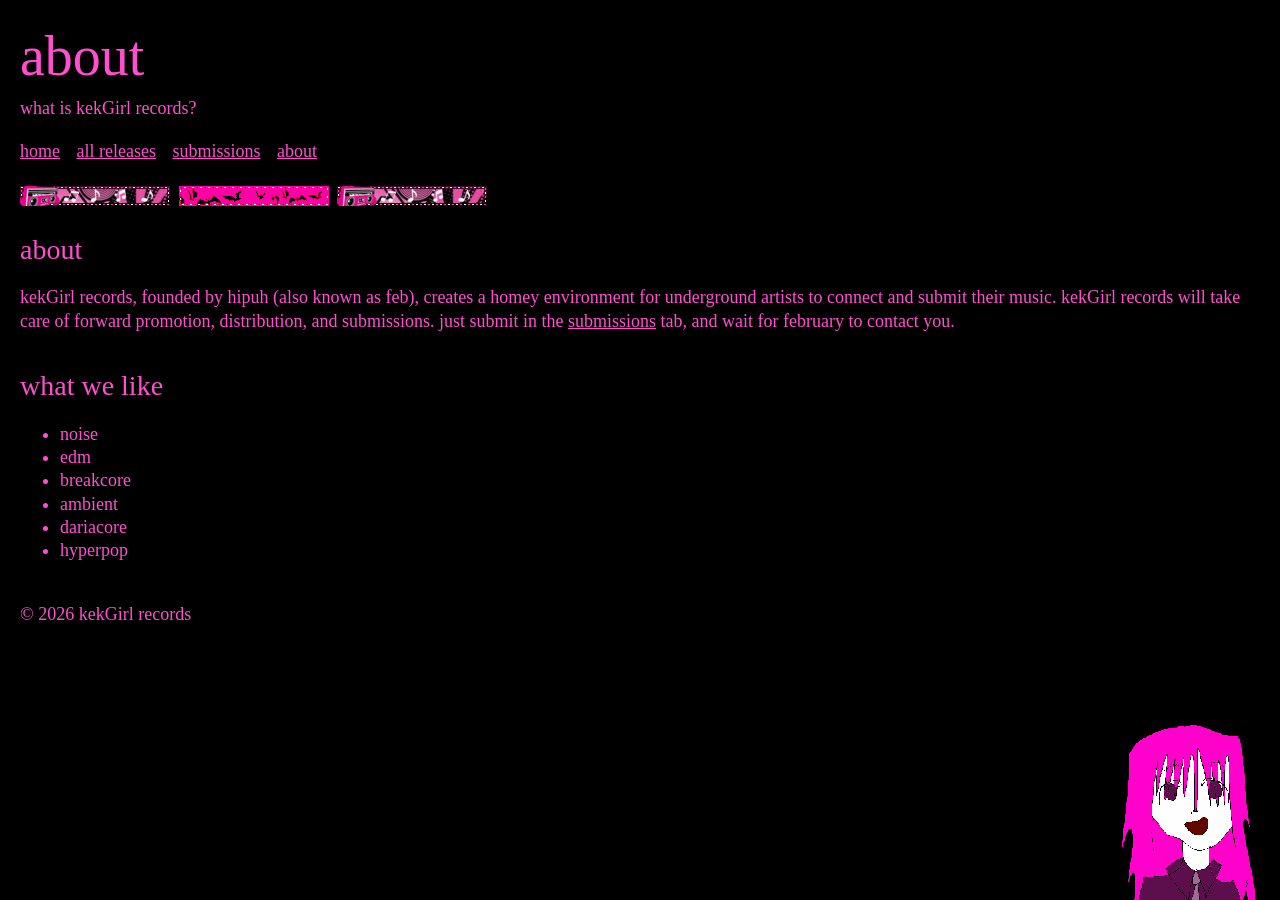
==== about.html @ a8c9d205 "Create about.html" ====
<!DOCTYPE html>
<html>
<head>
  <title>about - kekGirl records</title>
  <link rel="icon" type="image/png" href="assets/mascot.png">
  <link rel="stylesheet" href="style.css">
</head>
<body>

<header>
  <h1>about</h1>
  <p>what is kekGirl records?</p>
</header>

<nav>
  <a href="index.html">home</a>
  <a href="releases.html">all releases</a>
  <a href="submissions.html">submissions</a>
  <a href="about.html">about</a>
</nav>

<div class="blinkies">
  <img src="assets/blinkie1.gif">
  <img src="assets/blinkie2.gif">
  <img src="assets/blinkie1.gif">
</div>

<section>
  <h2>about</h2>

  <p>
    kekGirl records, founded by hipuh (also known as feb), 
    creates a homey environment for underground artists to connect
    and submit their music. kekGirl records will take care of forward promotion,
    distribution, and submissions. just submit in the <a href="submissions.html">submissions</a> tab,
    and wait for february to contact you.
  </p>

</section>

<section>
  <h2>what we like</h2>

  <ul>
    <li>noise</li>
    <li>edm</li>
    <li>breakcore</li>
    <li>ambient</li>
    <li>dariacore</li>
    <li>hyperpop</li>
  </ul>
</section>

<img class="corner-image" src="assets/mascot.png" alt="mascot">

<footer>
  © 2026 kekGirl records
</footer>

</body>
</html>
---- style.css ----
* {
    box-sizing: border-box;
}

body {
    margin: 0;
    padding: 20px;
    background: #000000;
    color: #ff4fcf;
    font-family: "Times New Roman", Times, serif;
    font-size: 18px;
    line-height: 1.3;
}

/* links */

a {
    color: #ff4fcf;
    text-decoration: underline;
}

a:visited {
    color: #d438aa;
}

a:hover {
    color: #ffffff;
}

/* header */

header {
    margin-bottom: 20px;
}

h1 {
    margin: 0;
    font-size: 56px;
    font-weight: normal;
}

header p {
    margin: 4px 0 0;
}

/* nav */

nav {
    margin-bottom: 20px;
}

nav a {
    margin-right: 12px;
}

/* blinkies */

.blinkies {
    margin-bottom: 25px;
}

.blinkies img {
    height: 20px;
    margin-right: 4px;
    vertical-align: middle;
    image-rendering: pixelated;
}

/* sections */

section {
    margin-bottom: 35px;
}

h2 {
    margin: 0 0 15px;
    font-size: 28px;
    font-weight: normal;
}

/* releases */

.grid {
    display: block;
}

.card {
    display: block;
    width: 220px;
    margin-bottom: 25px;
    color: #ff4fcf;
    text-decoration: none;
}

.card img {
    display: block;
    width: 220px;
    height: auto;
    margin-bottom: 8px;
}

.card h3 {
    margin: 0 0 4px;
    font-size: 20px;
    font-weight: normal;
}

.card p {
    margin: 0 0 4px;
}

.card span {
    display: block;
}

/* artist list */

.artist-list a {
    display: block;
    margin-bottom: 8px;
}

/* catalog */

.catalog {
    list-style: none;
    padding: 0;
    margin: 0;
}

.catalog li {
    margin-bottom: 6px;
}

/* release archive page */

.release-list {
    display: block;
}

.release-row {
    display: flex;
    align-items: flex-start;
    gap: 12px;
    margin-bottom: 20px;
    color: #ff4fcf;
    text-decoration: none;
    max-width: 500px;
}

.release-row img {
    width: 95px;
    height: 95px;
    object-fit: cover;
}

.release-row h3 {
    margin: 0 0 4px;
    font-weight: normal;
}

.release-row p {
    margin: 0 0 4px;
}

/* mascot */

.corner-image {
    position: fixed;
    right: 0;
    bottom: 0;
    width: 180px;
    pointer-events: none;
    image-rendering: pixelated;
    z-index: 999;
}

/* footer */

footer {
    margin-top: 40px;
    padding-bottom: 20px;
}

.footer-links {
    margin-top: 8px;
}

/* phones */

@media (max-width: 700px) {
    body {
        padding: 15px;
    }

    h1 {
        font-size: 42px;
    }

    .card,
    .card img {
        width: 180px;
    }

    .corner-image {
        width: 130px;
    }

    .release-row {
        flex-direction: column;
    }

    .release-row img {
        width: 120px;
        height: auto;
    }
}

iframe {
    max-width: 100%;
    background: white;
}
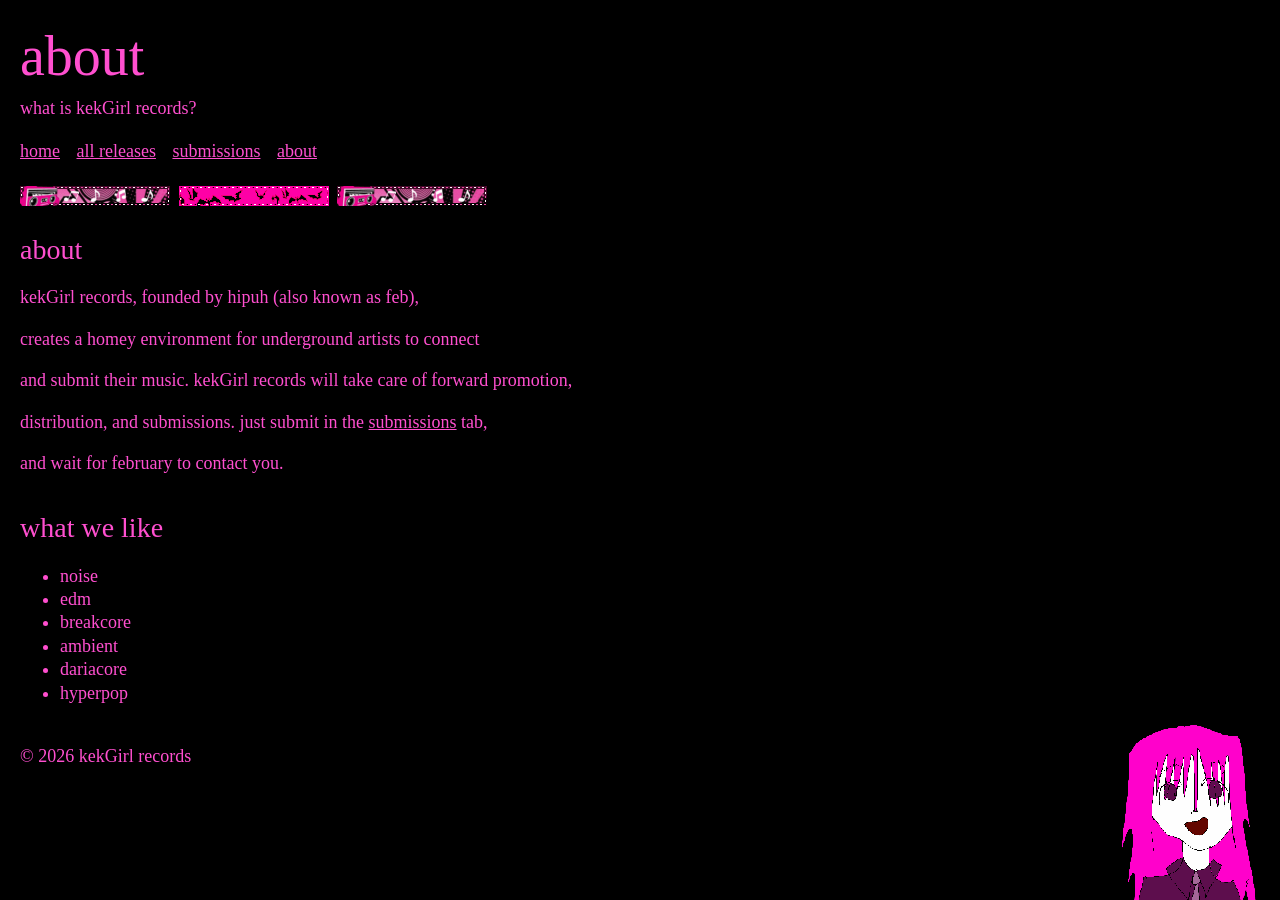
==== commit d971761a: "Refactor about section into multiple paragraphs Split the paragraph into multiple paragraphs for bet" ====
--- a/about.html
+++ b/about.html
@@ -30,11 +30,10 @@
 
   <p>
     kekGirl records, founded by hipuh (also known as feb), 
-    creates a homey environment for underground artists to connect
-    and submit their music. kekGirl records will take care of forward promotion,
-    distribution, and submissions. just submit in the <a href="submissions.html">submissions</a> tab,
-    and wait for february to contact you.
-  </p>
+    <p>creates a homey environment for underground artists to connect</p>
+    <p>and submit their music. kekGirl records will take care of forward promotion,</p>
+    <p>distribution, and submissions. just submit in the <a href="submissions.html">submissions</a> tab,</p>
+    <p>and wait for february to contact you.</p>
 
 </section>
 
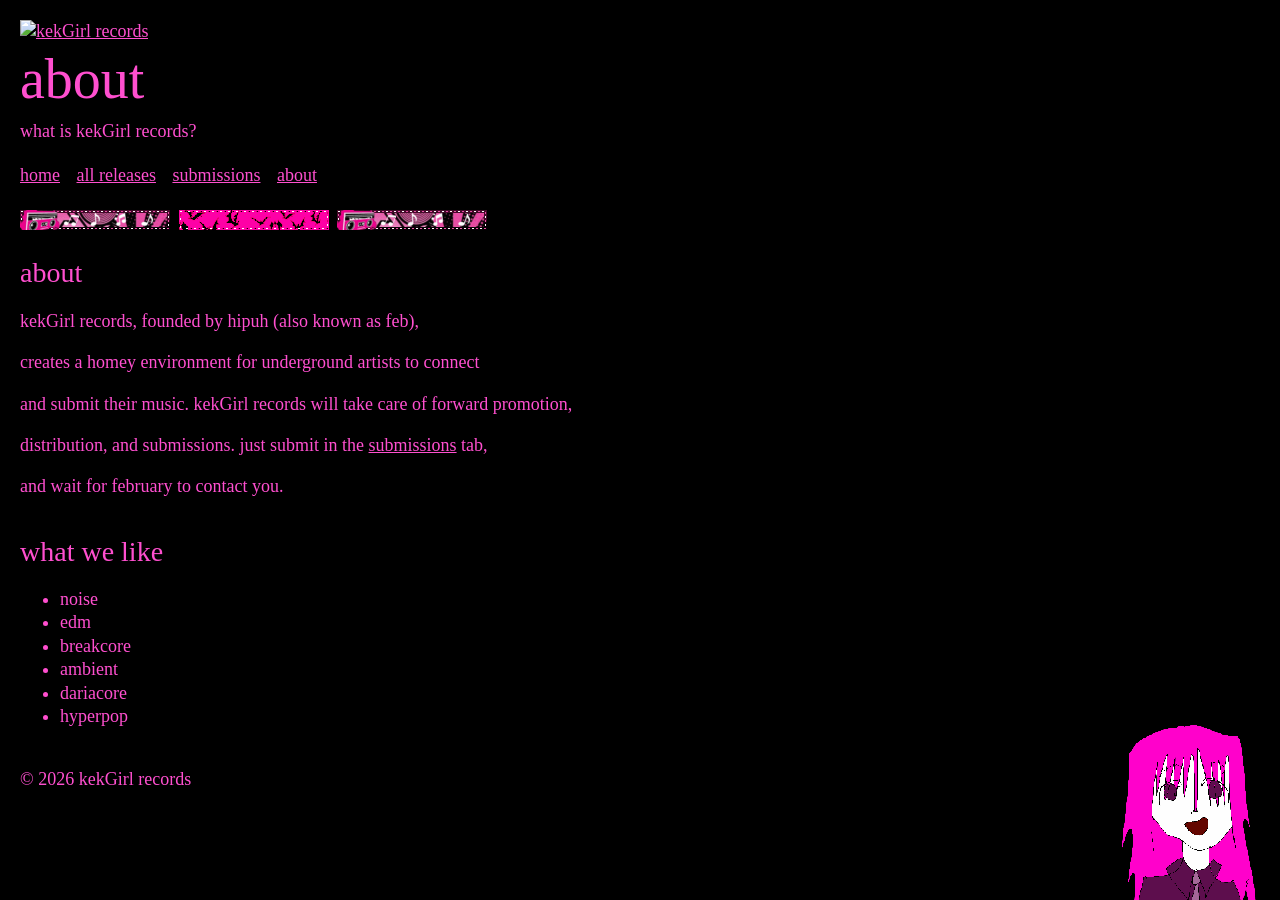
==== commit b377db24: "Update about.html" ====
--- a/about.html
+++ b/about.html
@@ -8,8 +8,12 @@
 <body>
 
 <header>
-  <h1>about</h1>
-  <p>what is kekGirl records?</p>
+    <a href="index.html">
+        <img class="logo-small" src="assets/logo.png" alt="kekGirl records">
+    </a>
+
+    <h1>about</h1>
+    <p>what is kekGirl records?</p>
 </header>
 
 <nav>
--- a/style.css
+++ b/style.css
@@ -220,3 +220,16 @@
     max-width: 100%;
     background: white;
 }
+
+.logo {
+    display: block;
+    width: 250px;
+    height: auto;
+    margin-bottom: 8px;
+}
+
+@media (max-width: 700px) {
+    .logo {
+        width: 280px;
+    }
+}
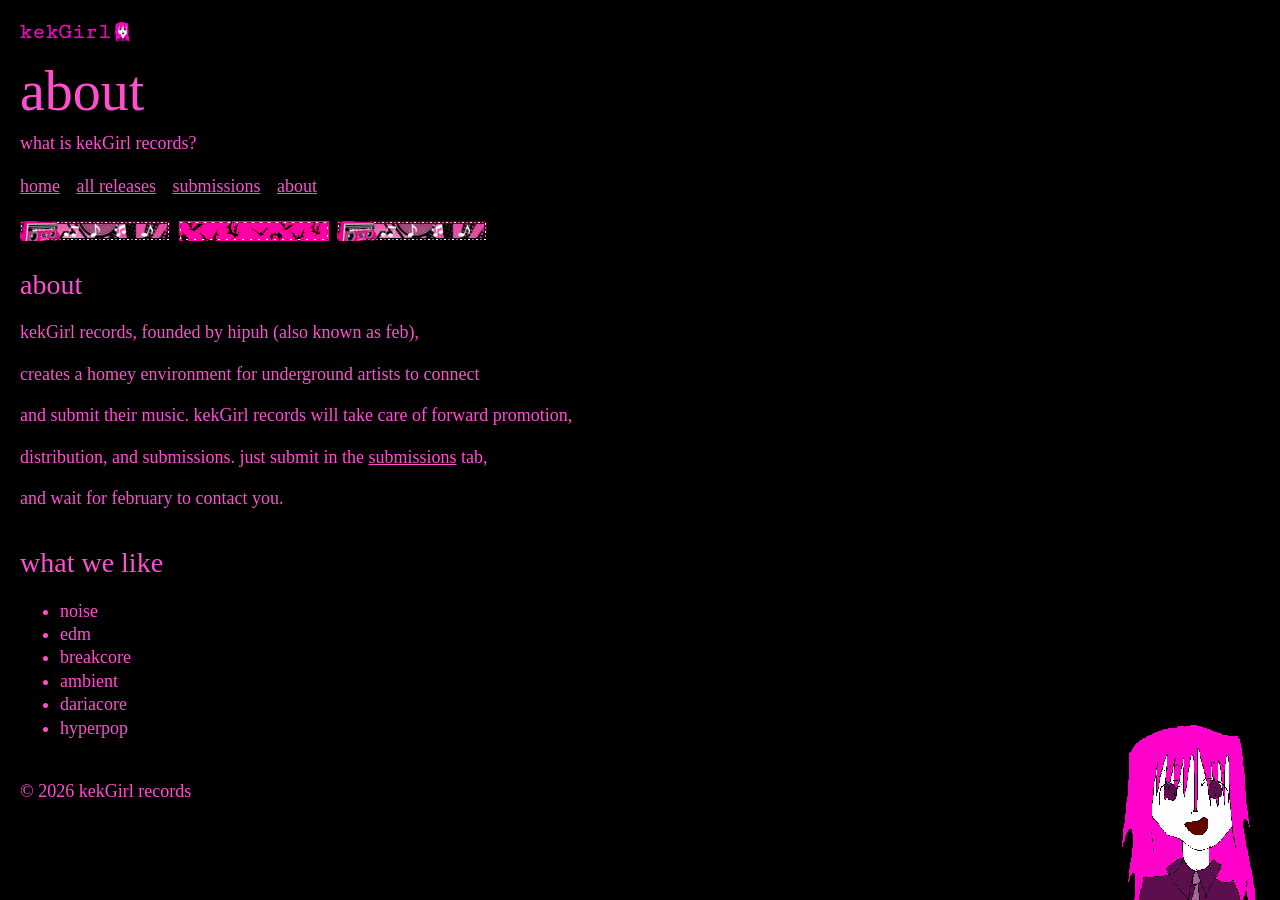
==== commit aab53282: "Update about.html" ====
--- a/about.html
+++ b/about.html
@@ -9,7 +9,7 @@
 
 <header>
     <a href="index.html">
-        <img class="logo-small" src="assets/logo.png" alt="kekGirl records">
+        <img class="logo-small" src="assets/kekgirl.jpg" alt="kekGirl records">
     </a>
 
     <h1>about</h1>
--- a/style.css
+++ b/style.css
@@ -233,3 +233,25 @@
         width: 280px;
     }
 }
+
+/* homepage logo */
+
+.logo {
+    display: block;
+    width: 180px;
+    height: auto;
+    margin-bottom: 8px;
+}
+
+/* smaller logo on other pages */
+
+.logo-small {
+    display: block;
+    width: 110px;
+    height: auto;
+    margin-bottom: 12px;
+}
+
+.logo-small:hover {
+    opacity: 0.8;
+}
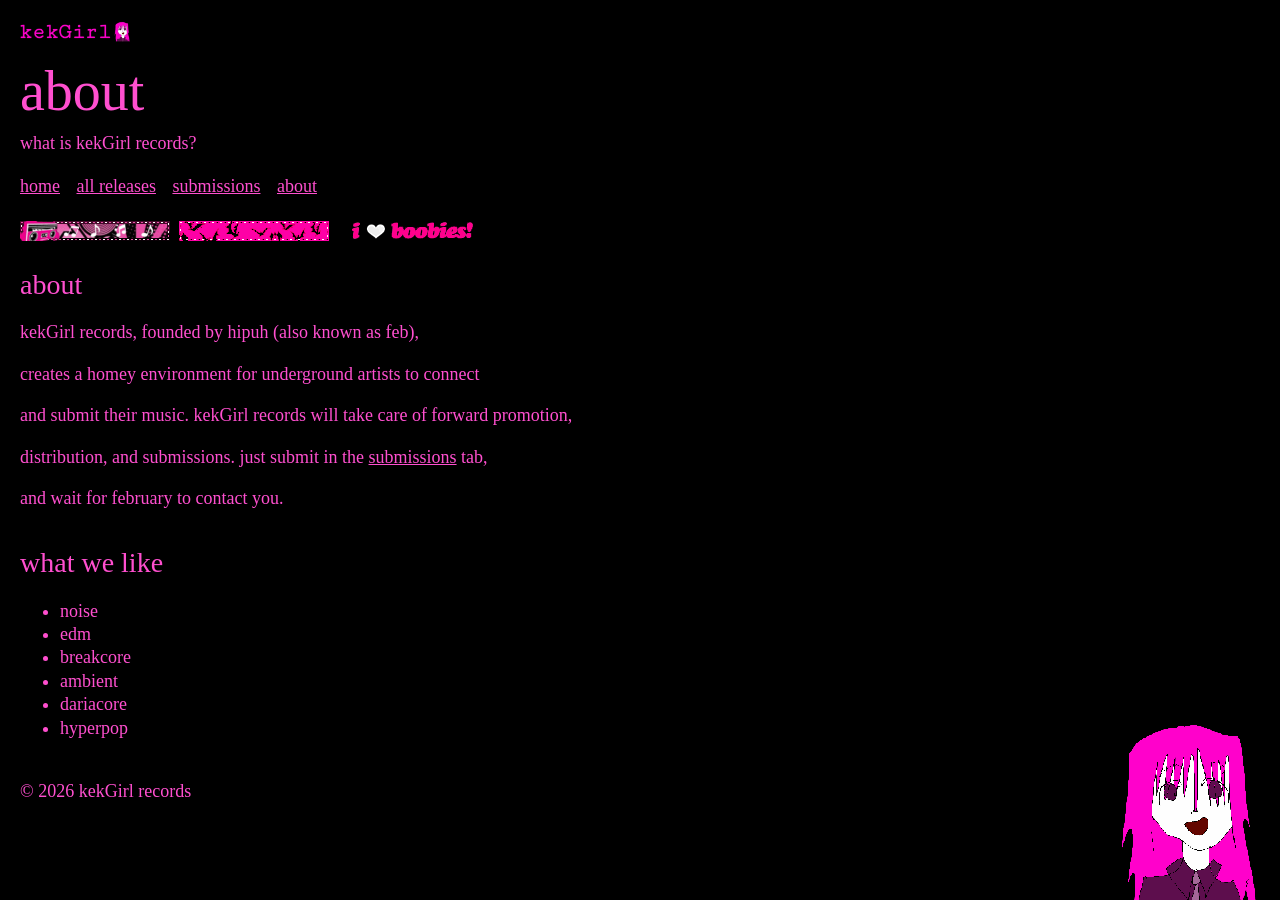
==== commit 4868ec38: "Update about.html" ====
--- a/about.html
+++ b/about.html
@@ -26,7 +26,7 @@
 <div class="blinkies">
   <img src="assets/blinkie1.gif">
   <img src="assets/blinkie2.gif">
-  <img src="assets/blinkie1.gif">
+  <img src="assets/blinkie3.gif">
 </div>
 
 <section>
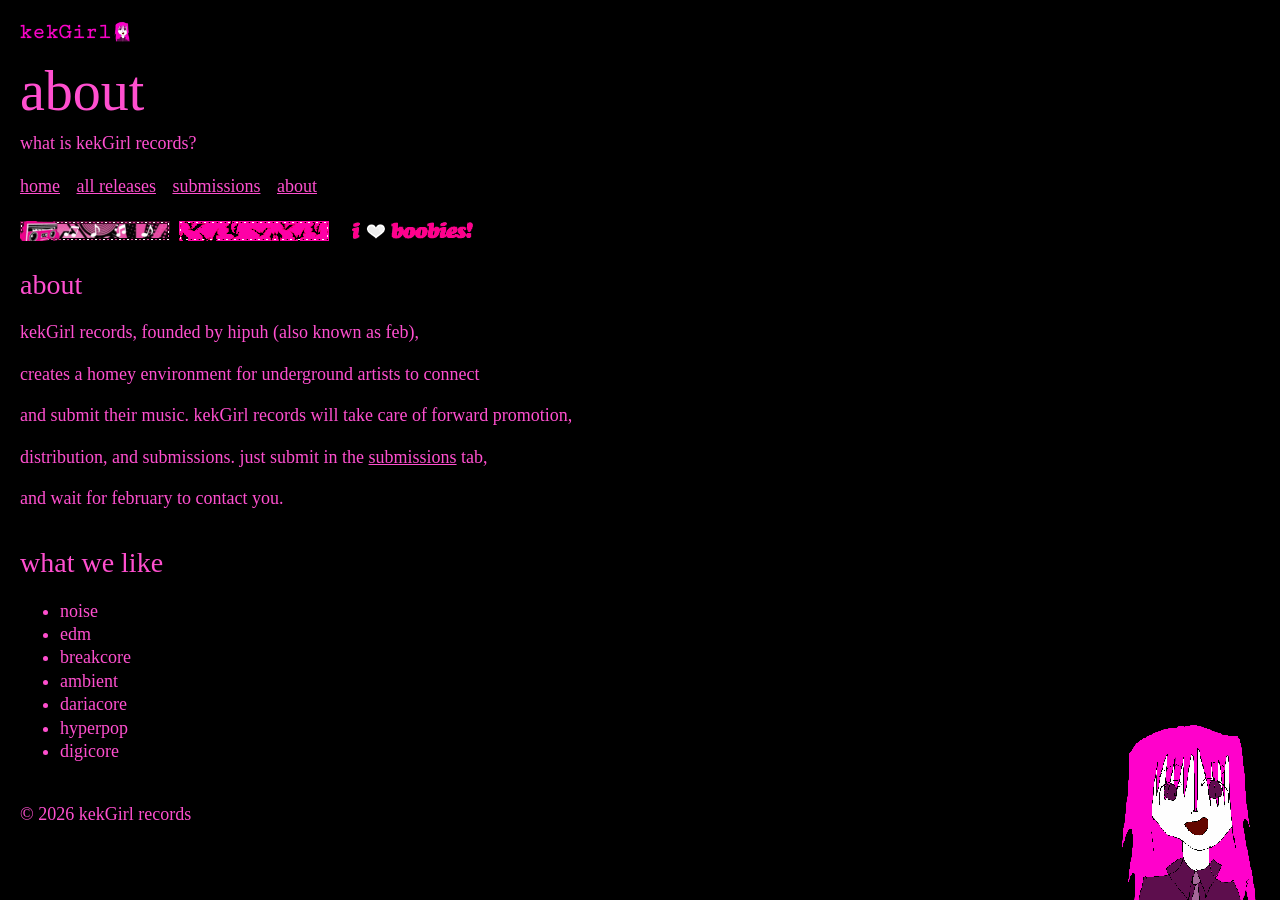
==== commit e195344d: "Update about.html" ====
--- a/about.html
+++ b/about.html
@@ -51,6 +51,7 @@
     <li>ambient</li>
     <li>dariacore</li>
     <li>hyperpop</li>
+    <li>digicore</li>
   </ul>
 </section>
 
--- a/style.css
+++ b/style.css
@@ -255,3 +255,15 @@
 .logo-small:hover {
     opacity: 0.8;
 }
+
+.grid {
+    display: flex;
+    gap: 20px;
+    justify-content: flex-start; /* align to the left */
+    flex-wrap: nowrap;
+}
+
+.card {
+    width: 250px;
+    flex-shrink: 0;
+}
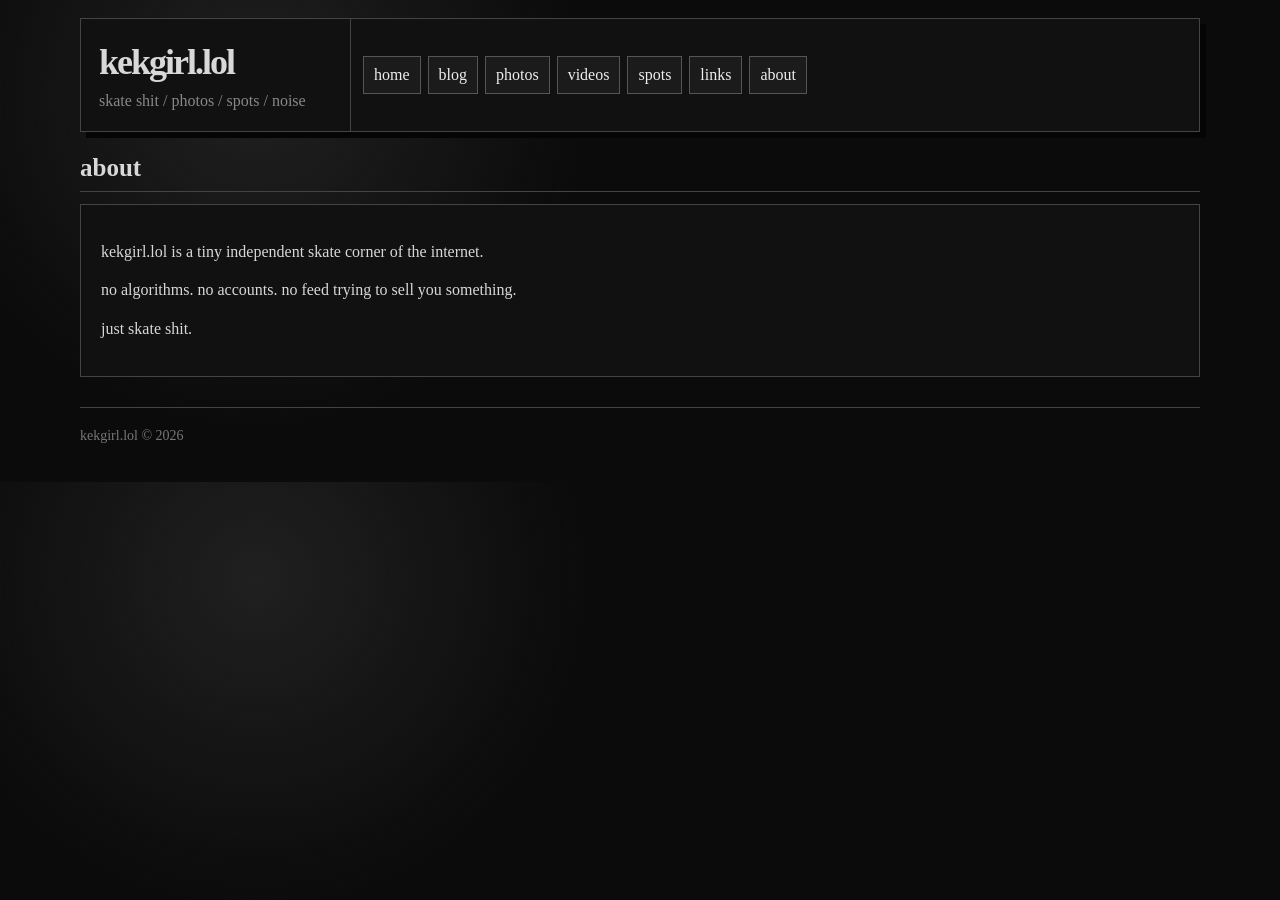
==== commit 8c679b74: "Create about.html" ====
--- a/about.html
+++ b/about.html
@@ -1,65 +1,92 @@
-<!DOCTYPE html>
-<html>
+<!doctype html>
+<html lang="en">
+
 <head>
-  <title>about - kekGirl records</title>
-  <link rel="icon" type="image/png" href="assets/mascot.png">
-  <link rel="stylesheet" href="style.css">
+
+    <meta charset="utf-8">
+
+    <meta
+        name="viewport"
+        content="width=device-width, initial-scale=1"
+    >
+
+    <title>kekgirl.lol — about</title>
+
+    <link
+        rel="stylesheet"
+        href="css/style.css"
+    >
+
 </head>
+
 <body>
 
-<header>
-    <a href="index.html">
-        <img class="logo-small" src="assets/kekgirl.jpg" alt="kekGirl records">
-    </a>
+<div class="site">
 
-    <h1>about</h1>
-    <p>what is kekGirl records?</p>
-</header>
+    <header class="masthead">
 
-<nav>
-  <a href="index.html">home</a>
-  <a href="releases.html">all releases</a>
-  <a href="submissions.html">submissions</a>
-  <a href="about.html">about</a>
-</nav>
+        <div class="brand">
 
-<div class="blinkies">
-  <img src="assets/blinkie1.gif">
-  <img src="assets/blinkie2.gif">
-  <img src="assets/blinkie3.gif">
+            <h1>kekgirl.lol</h1>
+
+            <p>
+                skate shit / photos / spots / noise
+            </p>
+
+        </div>
+
+        <nav>
+
+            <a href="index.html">home</a>
+            <a href="blog.html">blog</a>
+            <a href="photos.html">photos</a>
+            <a href="videos.html">videos</a>
+            <a href="spots.html">spots</a>
+            <a href="links.html">links</a>
+            <a href="about.html">about</a>
+
+        </nav>
+
+    </header>
+
+
+    <main class="full">
+
+        <h2 class="section-title">
+            about
+        </h2>
+
+
+        <div class="panel">
+
+            <p>
+                kekgirl.lol is a tiny independent skate
+                corner of the internet.
+            </p>
+
+            <p>
+                no algorithms.
+                no accounts.
+                no feed trying to sell you something.
+            </p>
+
+            <p>
+                just skate shit.
+            </p>
+
+        </div>
+
+    </main>
+
+
+    <footer>
+
+        kekgirl.lol &copy; 2026
+
+    </footer>
+
 </div>
 
-<section>
-  <h2>about</h2>
+</body>
 
-  <p>
-    kekGirl records, founded by hipuh (also known as feb), 
-    <p>creates a homey environment for underground artists to connect</p>
-    <p>and submit their music. kekGirl records will take care of forward promotion,</p>
-    <p>distribution, and submissions. just submit in the <a href="submissions.html">submissions</a> tab,</p>
-    <p>and wait for february to contact you.</p>
-
-</section>
-
-<section>
-  <h2>what we like</h2>
-
-  <ul>
-    <li>noise</li>
-    <li>edm</li>
-    <li>breakcore</li>
-    <li>ambient</li>
-    <li>dariacore</li>
-    <li>hyperpop</li>
-    <li>digicore</li>
-  </ul>
-</section>
-
-<img class="corner-image" src="assets/mascot.png" alt="mascot">
-
-<footer>
-  © 2026 kekGirl records
-</footer>
-
-</body>
 </html>
--- a/css/style.css
+++ b/css/style.css
@@ -0,0 +1,430 @@
+* {
+    box-sizing: border-box;
+}
+
+html {
+    scroll-behavior: smooth;
+}
+
+body {
+    margin: 0;
+
+    background:
+        radial-gradient(
+            circle at 20% 20%,
+            #202020 0,
+            transparent 30%
+        ),
+        #0b0b0b;
+
+    color: #d8d8d8;
+
+    font-family:
+        "Times New Roman",
+        Times,
+        serif;
+
+    font-size: 16px;
+
+    line-height: 1.4;
+}
+
+a {
+    color: #eeeeee;
+}
+
+a:hover {
+    color: #999999;
+}
+
+img {
+    max-width: 100%;
+    display: block;
+}
+
+.site {
+    width: min(
+        1120px,
+        calc(100% - 24px)
+    );
+
+    margin: 18px auto;
+}
+
+.masthead {
+    display: flex;
+
+    border: 1px solid #444444;
+
+    background: #111111;
+
+    box-shadow:
+        6px 6px #050505;
+}
+
+.brand {
+    width: 270px;
+
+    padding: 18px;
+
+    border-right:
+        1px solid #444444;
+}
+
+.brand h1 {
+    margin: 0;
+
+    font-size: 36px;
+
+    letter-spacing: -2px;
+}
+
+.brand p {
+    margin: 3px 0 0;
+
+    color: #888888;
+}
+
+nav {
+    display: flex;
+
+    flex-wrap: wrap;
+
+    align-items: center;
+
+    gap: 7px;
+
+    padding: 12px;
+}
+
+nav a {
+    display: inline-block;
+
+    padding: 7px 10px;
+
+    border: 1px solid #555555;
+
+    background: #1b1b1b;
+
+    color: #eeeeee;
+
+    text-decoration: none;
+}
+
+nav a:hover {
+    background: #292929;
+}
+
+.layout {
+    display: grid;
+
+    grid-template-columns:
+        220px 1fr;
+
+    gap: 18px;
+
+    margin-top: 18px;
+}
+
+.sidebar {
+    height: max-content;
+
+    position: sticky;
+
+    top: 12px;
+
+    padding: 14px;
+
+    border: 1px solid #444444;
+
+    background: #111111;
+}
+
+.sidebar h3 {
+    margin: 0 0 8px;
+
+    padding-bottom: 5px;
+
+    border-bottom:
+        1px dotted #666666;
+
+    font-size: 17px;
+}
+
+.sidebar ul {
+    padding: 0;
+
+    margin: 0 0 18px;
+
+    list-style: none;
+}
+
+.sidebar li {
+    margin: 5px 0;
+}
+
+.sidebar pre {
+    color: #888888;
+
+    font-size: 12px;
+}
+
+.status {
+    padding: 9px;
+
+    border: 1px dashed #555555;
+
+    color: #aaaaaa;
+
+    font-size: 14px;
+}
+
+main {
+    min-width: 0;
+}
+
+.full {
+    margin-top: 18px;
+}
+
+.hero {
+    padding: 20px;
+
+    margin-bottom: 18px;
+
+    border: 1px solid #444444;
+
+    background: #131313;
+}
+
+.hero h2 {
+    margin: 0 0 6px;
+
+    font-size: 32px;
+}
+
+.hero p {
+    color: #aaaaaa;
+}
+
+.section-title {
+    margin: 0 0 12px;
+
+    padding-bottom: 6px;
+
+    border-bottom:
+        1px solid #444444;
+
+    font-size: 25px;
+}
+
+.post-grid {
+    display: grid;
+
+    grid-template-columns:
+        repeat(
+            2,
+            minmax(0, 1fr)
+        );
+
+    gap: 14px;
+}
+
+.card {
+    border: 1px solid #444444;
+
+    background: #111111;
+}
+
+.card img {
+    width: 100%;
+
+    aspect-ratio: 16 / 10;
+
+    object-fit: cover;
+
+    background: #181818;
+}
+
+.card div {
+    padding: 13px;
+}
+
+.card h3 {
+    margin: 3px 0;
+
+    font-size: 21px;
+}
+
+.card small {
+    color: #888888;
+}
+
+.panel {
+    padding: 20px;
+
+    border: 1px solid #444444;
+
+    background: #111111;
+}
+
+.post {
+    max-width: 900px;
+
+    margin-top: 14px;
+
+    padding: 20px;
+
+    border: 1px solid #444444;
+
+    background: #111111;
+}
+
+.post small {
+    color: #888888;
+}
+
+.post h1 {
+    margin-top: 5px;
+
+    font-size: 40px;
+
+    line-height: 1.05;
+}
+
+.post img {
+    width: 100%;
+
+    max-height: 700px;
+
+    margin: 15px 0;
+
+    object-fit: contain;
+
+    background: #080808;
+}
+
+.post p {
+    font-size: 18px;
+}
+
+.gallery {
+    display: grid;
+
+    grid-template-columns:
+        repeat(
+            3,
+            1fr
+        );
+
+    gap: 10px;
+}
+
+.gallery figure {
+    margin: 0;
+
+    padding: 5px;
+
+    border: 1px solid #444444;
+
+    background: #111111;
+}
+
+.gallery img {
+    width: 100%;
+
+    aspect-ratio: 1;
+
+    object-fit: cover;
+}
+
+.gallery figcaption {
+    padding: 6px;
+}
+
+.spot {
+    padding: 14px;
+
+    margin-bottom: 10px;
+
+    border: 1px solid #444444;
+
+    background: #111111;
+}
+
+footer {
+    padding: 18px 0;
+
+    margin-top: 30px;
+
+    border-top:
+        1px solid #444444;
+
+    color: #777777;
+
+    font-size: 14px;
+}
+
+@media (max-width: 760px) {
+
+    .site {
+        width: calc(100% - 14px);
+
+        margin: 7px auto;
+    }
+
+    .masthead {
+        display: block;
+    }
+
+    .brand {
+        width: auto;
+
+        border-right: 0;
+
+        border-bottom:
+            1px solid #444444;
+    }
+
+    nav {
+        overflow-x: auto;
+
+        flex-wrap: nowrap;
+    }
+
+    nav a {
+        flex-shrink: 0;
+
+        white-space: nowrap;
+    }
+
+    .layout {
+        display: block;
+    }
+
+    .sidebar {
+        position: static;
+
+        margin-top: 14px;
+    }
+
+    .post-grid {
+        grid-template-columns: 1fr;
+    }
+
+    .gallery {
+        grid-template-columns:
+            repeat(
+                2,
+                1fr
+            );
+    }
+
+    .hero h2 {
+        font-size: 27px;
+    }
+
+    .post h1 {
+        font-size: 30px;
+    }
+}
